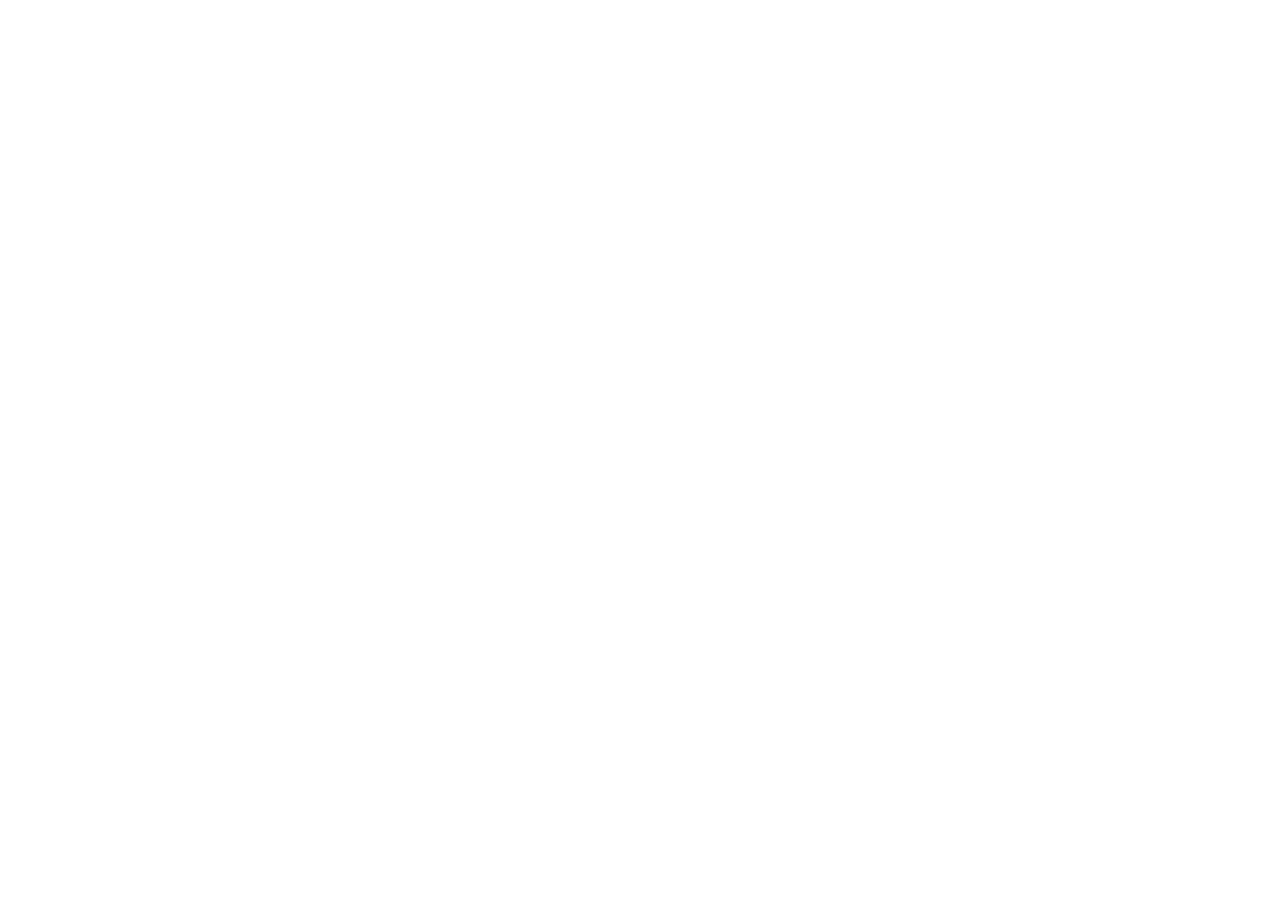
==== src/main/resources/templates/index.html @ 251da15a "init" ====
<!DOCTYPE html>
<html xmlns="http://www.w3.org/1999/xhtml" xmlns:th="http://www.thymeleaf.org">

<head>
	<meta charset="UTF-8">
	<title>Index</title>
	<link href="https://cdn.jsdelivr.net/npm/bootstrap@5.0.2/dist/css/bootstrap.min.css" rel="stylesheet">
	<link rel="stylesheet" th:href="@{/css/index.css}">
</head>

<body>

</body>

</html>
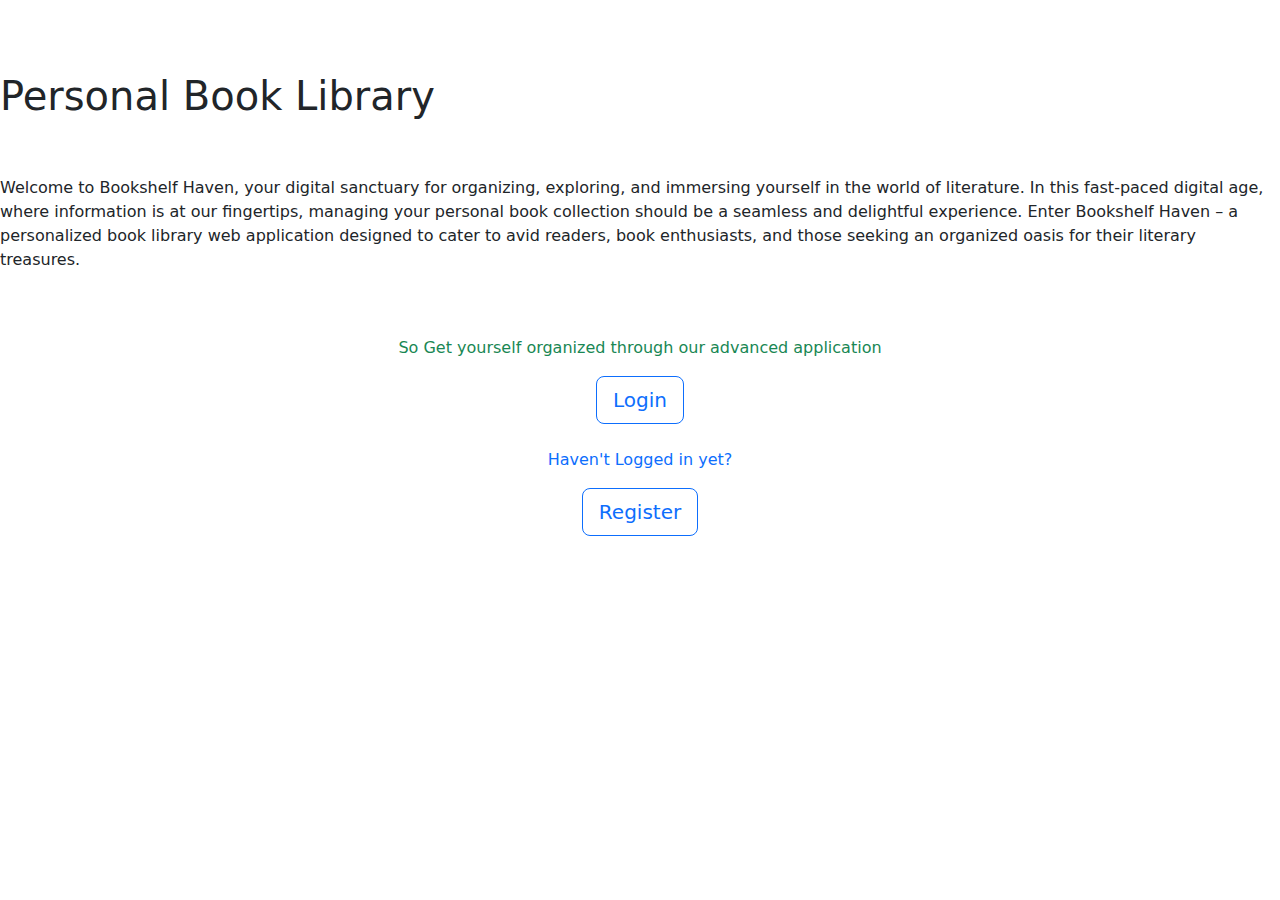
==== commit 6526ef0c: "init" ====
--- a/src/main/resources/templates/index.html
+++ b/src/main/resources/templates/index.html
@@ -2,13 +2,37 @@
 <html xmlns="http://www.w3.org/1999/xhtml" xmlns:th="http://www.thymeleaf.org">
 
 <head>
-	<meta charset="UTF-8">
-	<title>Index</title>
-	<link href="https://cdn.jsdelivr.net/npm/bootstrap@5.0.2/dist/css/bootstrap.min.css" rel="stylesheet">
-	<link rel="stylesheet" th:href="@{/css/index.css}">
+  <meta charset="UTF-8">
+  <title>Index</title>
+  <link href="https://cdn.jsdelivr.net/npm/bootstrap@5.0.2/dist/css/bootstrap.min.css" rel="stylesheet">
+  <link rel="stylesheet" th:href="@{/css/index.css}">
 </head>
 
 <body>
+  <br><br><br>
+  <h1 class="header">Personal Book Library</h1>
+  <br><br>
+  <p class="intro">Welcome to Bookshelf Haven, your digital sanctuary for organizing, exploring, and immersing yourself
+    in
+    the world of literature. In this fast-paced digital age, where information is at our fingertips, managing your
+    personal book collection should be a seamless and delightful experience. Enter Bookshelf Haven – a personalized book
+    library web application designed to cater to avid readers, book enthusiasts, and those seeking an organized oasis
+    for
+    their literary treasures.</p>
+  <br><br>
+
+  <div class="text-center">
+    <p class="text-success">So Get yourself organized through our advanced application </p>
+    <form th:action="@{/login}" method="get">
+      <button class="btn btn-outline-primary btn-lg" type="submit">Login</button>
+    </form>
+  </div>
+  <br>
+  <div class="text-center">
+    <p class="text-primary">Haven't Logged in yet?</p>
+
+    <button class="btn btn-outline-primary btn-lg">Register</button>
+  </div>
 
 </body>
 
